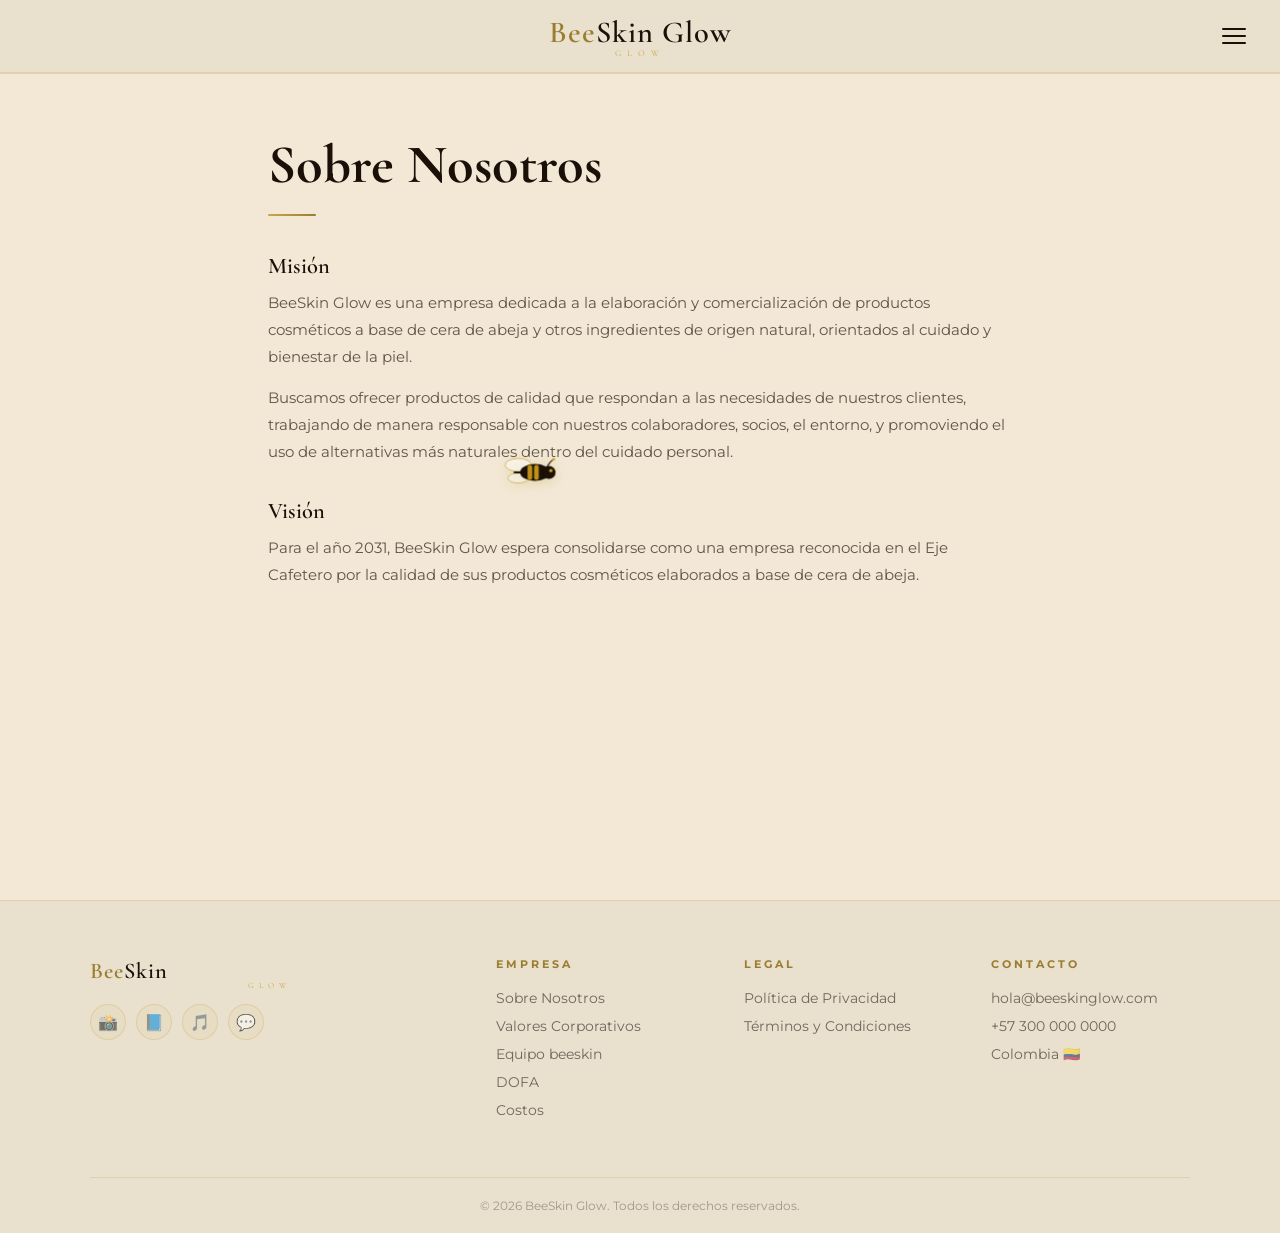
==== sobre-nosotros.html @ a92ada81 "Add files via upload" ====
<!DOCTYPE html>
<html lang="es">
<head>
  <meta charset="UTF-8"/><meta name="viewport" content="width=device-width, initial-scale=1.0"/>
  <title>Sobre Nosotros — BeeSkin Glow</title>
  <link rel="preconnect" href="https://fonts.googleapis.com"/>
  <link rel="preconnect" href="https://fonts.gstatic.com" crossorigin/>
  <link href="https://fonts.googleapis.com/css2?family=Cormorant+Garamond:ital,wght@0,400;0,600;1,400&family=Montserrat:wght@300;400;500;600;700&display=swap" rel="stylesheet"/>
  <link rel="stylesheet" href="shared.css"/>
</head>
<body>
  <div class="bee-container" id="bee" style="transform:translate(200px,200px)">
    <svg class="bee-svg" viewBox="0 0 60 40" fill="none" xmlns="http://www.w3.org/2000/svg">
      <ellipse cx="18" cy="12" rx="14" ry="7" fill="rgba(255,255,255,0.55)" stroke="#c8a84b" stroke-width="0.8"/>
      <ellipse cx="18" cy="26" rx="11" ry="5.5" fill="rgba(255,255,255,0.42)" stroke="#c8a84b" stroke-width="0.8"/>
      <ellipse cx="36" cy="20" rx="16" ry="9" fill="#1a1008"/>
      <rect x="28" y="12" width="5" height="16" rx="2.5" fill="#d4a017" opacity="0.9"/>
      <rect x="35" y="12" width="5" height="16" rx="2.5" fill="#d4a017" opacity="0.9"/>
      <circle cx="51" cy="20" r="7" fill="#1a1008"/>
      <circle cx="53" cy="18" r="1.8" fill="#d4a017"/>
      <path d="M20 20 L14 20" stroke="#1a1008" stroke-width="2" stroke-linecap="round"/>
      <path d="M49 14 Q52 8 56 6" stroke="#1a1008" stroke-width="1.2" stroke-linecap="round" fill="none"/>
      <circle cx="56" cy="6" r="1.5" fill="#d4a017"/>
    </svg>
  </div>
  <header class="site-header" id="site-header">
    <div class="header-inner">
      <div class="header-logo">
        <img src="logo.png" alt="BeeSkin Glow" onerror="this.style.display='none'; document.getElementById('logo-fb').style.display='block'"/>
        <div class="logo-fallback" id="logo-fb" style="display:none"><em>Bee</em>Skin Glow<span>GLOW</span></div>
      </div>
      <button class="hamburger" id="hamburger" aria-label="Abrir menú" aria-expanded="false"><span></span><span></span><span></span></button>
    </div>
    <nav class="mobile-nav" id="mobile-nav">
      <a href="index.html">Inicio</a>
      <a href="producto.html">Producto</a>
      <a href="sobre-nosotros.html">Sobre Nosotros</a>
      <a href="valores.html">Valores</a>
      <a href="equipo.html">Trabaja con Nosotros</a>
      <a href="dofa.html">Trabaja con Nosotros</a>
      <a href="costos.html">Trabaja con Nosotros</a>
      <a href="privacidad.html">Privacidad</a>
      <a href="terminos.html">Términos</a>
      
    </nav>
  </header>

  <div class="inner-page">
    <div class="inner-content">
      <h1 class="reveal">Sobre Nosotros</h1>
      <div class="gold-line reveal" style="transition-delay:.08s"></div>

      <h2 class="reveal" style="transition-delay:.18s">Misión</h2>
      <p class="reveal" style="transition-delay:.21s">BeeSkin Glow es una empresa dedicada a la elaboración y comercialización de productos cosméticos a base de cera de abeja y otros ingredientes de origen natural, orientados al cuidado y bienestar de la piel. </p>
      <p class="reveal" style="transition-delay: .21s;">Buscamos ofrecer productos de calidad que respondan a las necesidades de nuestros clientes, trabajando de manera responsable con nuestros colaboradores, socios, el entorno, y promoviendo el uso de alternativas más naturales dentro del cuidado personal.</p>
      <h2 class="reveal" style="transition-delay:.24s">Visión</h2>
      <p class="reveal" style="transition-delay:.27s">Para el año 2031, BeeSkin Glow espera consolidarse como una empresa reconocida en el Eje Cafetero por la calidad de sus productos cosméticos elaborados a base de cera de abeja.</p>
    </div>
  </div>

  <footer class="site-footer">
    <div class="footer-grid">
      <div class="footer-col">
        <div class="footer-brand-logo">
          <img src="logo.png" alt="BeeSkin Glow" onerror="this.style.display='none'; document.getElementById('f-fb').style.display='block'"/>
          <div class="logo-fallback" id="f-fb" style="display:none;font-size:1.4rem"><em>Bee</em>Skin<span style="font-size:.5rem;letter-spacing:5px;color:var(--gold)">GLOW</span></div>
        </div>
        <div class="footer-social">
          <a href="#" aria-label="Instagram">📸</a><a href="#" aria-label="Facebook">📘</a>
          <a href="#" aria-label="TikTok">🎵</a><a href="#" aria-label="WhatsApp">💬</a>
        </div>
      </div>
      <div class="footer-col"><h4>Empresa</h4><a href="sobre-nosotros.html">Sobre Nosotros</a><a href="valores.html">Valores Corporativos</a><a href="equipo.html">Equipo beeskin</a><a href="dofa.html">DOFA</a><a href="costos.html">Costos</a></div>
      <div class="footer-col"><h4>Legal</h4><a href="privacidad.html">Política de Privacidad</a><a href="terminos.html">Términos y Condiciones</a></div>
      <div class="footer-col"><h4>Contacto</h4><a href="mailto:hola@beeskinglow.com">hola@beeskinglow.com</a><a href="tel:+573000000000">+57 300 000 0000</a><span>Colombia 🇨🇴</span></div>
    </div>
    <div class="footer-bottom">© 2026 BeeSkin Glow. Todos los derechos reservados.</div>
  </footer>
  <script src="shared.js"></script>
</body>
</html>
---- shared.css ----
/* ============================================================
   BeeSkin Glow — Shared Styles
   Palette from logo:
     Cream bg:   #F2E8D5
     Header:     #EAE0CE
     Gold:       #C8A84B
     Gold dark:  #9A7D30
     Amber:      #8B5E1A
     Charcoal:   #1A1008
     White warm: #FDFAF4
   ============================================================ */

:root {
  --cream:        #F2E8D5;
  --cream-header: #EAE0CE;
  --cream-soft:   #FDFAF4;
  --gold:         #C8A84B;
  --gold-light:   #D9B96A;
  --gold-dark:    #9A7D30;
  --amber:        #8B5E1A;
  --charcoal:     #1A1008;
  --glass-border: rgba(200,168,75,0.28);
  --shadow-sm:    0 2px 12px rgba(26,16,8,0.08);
  --shadow-md:    0 6px 28px rgba(26,16,8,0.13);
  --shadow-gold:  0 8px 32px rgba(200,168,75,0.22);
  --radius:       14px;
  --radius-sm:    8px;
  --radius-lg:    22px;
  --font-display: 'Cormorant Garamond', Georgia, serif;
  --font-body:    'Montserrat', sans-serif;
  --ease:         cubic-bezier(0.4, 0, 0.2, 1);
  --transition:   0.3s var(--ease);
}

*, *::before, *::after { box-sizing: border-box; margin: 0; padding: 0; }
html { scroll-behavior: smooth; }

body {
  font-family: var(--font-body);
  background: var(--cream);
  color: var(--charcoal);
  overflow-x: hidden;
  -webkit-font-smoothing: antialiased;
}

img { max-width: 100%; display: block; }
a   { text-decoration: none; color: inherit; }
button { font-family: var(--font-body); cursor: pointer; }
.hidden { display: none !important; }

/* ---- FLYING BEE ---- */
.bee-container {
  position: fixed;
  width: 56px; height: 38px;
  pointer-events: none;
  z-index: 9999;
  will-change: transform;
  filter: drop-shadow(0 2px 6px rgba(200,168,75,0.35));
}
.bee-svg { width: 100%; height: 100%; animation: wingFlap 0.16s ease-in-out infinite alternate; }
@keyframes wingFlap {
  from { transform: scaleY(1); }
  to   { transform: scaleY(0.82) skewX(-2deg); }
}

/* ---- HEADER ---- */
.site-header {
  position: fixed;
  top: 0; left: 0; right: 0;
  z-index: 1000;
  background: var(--cream-header);
  border-bottom: 1px solid var(--glass-border);
  transition: box-shadow var(--transition);
}
.site-header.scrolled { box-shadow: var(--shadow-sm); }

.header-inner {
  max-width: 1300px;
  margin: 0 auto;
  padding: 0 28px;
  height: 72px;
  display: flex;
  align-items: center;
  justify-content: center;
  position: relative;
}

/* Logo — centered */
.header-logo {
  display: flex;
  align-items: center;
  justify-content: center;
  height: 100%;
}
.header-logo img {
  height: 54px;
  width: auto;
  object-fit: contain;
  display: block;
}
/* Fallback text logo if image missing */
.logo-fallback {
  font-family: var(--font-display);
  font-size: 1.9rem;
  font-weight: 600;
  color: var(--charcoal);
  letter-spacing: 1px;
}
.logo-fallback em { color: var(--gold-dark); font-style: normal; }
.logo-fallback span {
  display: block;
  font-size: 0.55rem;
  letter-spacing: 6px;
  color: var(--gold);
  font-weight: 400;
  text-transform: uppercase;
  margin-top: -3px;
  text-align: center;
}

/* Hamburger — absolute right */
.hamburger {
  position: absolute;
  right: 28px; top: 50%;
  transform: translateY(-50%);
  display: flex;
  flex-direction: column;
  gap: 5px;
  background: none;
  border: none;
  padding: 6px;
  cursor: pointer;
  z-index: 10;
}
.hamburger span {
  display: block;
  width: 24px; height: 2px;
  background: var(--charcoal);
  border-radius: 2px;
  transition: var(--transition);
}
.hamburger.open span:nth-child(1) { transform: translateY(7px) rotate(45deg); }
.hamburger.open span:nth-child(2) { opacity: 0; transform: scaleX(0); }
.hamburger.open span:nth-child(3) { transform: translateY(-7px) rotate(-45deg); }

/* Mobile nav drawer */
.mobile-nav {
  background: var(--cream-header);
  border-top: 1px solid var(--glass-border);
  overflow: hidden;
  max-height: 0;
  transition: max-height 0.4s var(--ease);
}
.mobile-nav.open { max-height: 360px; }
.mobile-nav a {
  display: block;
  padding: 14px 28px;
  font-size: 13px;
  font-weight: 500;
  letter-spacing: 1.5px;
  text-transform: uppercase;
  color: var(--charcoal);
  border-bottom: 1px solid rgba(200,168,75,0.1);
  transition: color var(--transition), background var(--transition);
}
.mobile-nav a:hover { color: var(--gold-dark); background: rgba(200,168,75,0.07); }
.mobile-nav a:last-child { border-bottom: none; }

/* ---- FOOTER ---- */
.site-footer {
  background: var(--cream-header);
  border-top: 1px solid var(--glass-border);
  padding: 56px 28px 0;
}
.footer-grid {
  max-width: 1100px;
  margin: 0 auto;
  display: grid;
  grid-template-columns: 1.8fr 1fr 1fr 1fr;
  gap: 48px;
  padding-bottom: 48px;
  border-bottom: 1px solid var(--glass-border);
}
.footer-brand-logo {
  margin-bottom: 14px;
}
.footer-brand-logo img {
  height: 48px;
  object-fit: contain;
}
.footer-brand-logo .logo-fallback { font-size: 1.5rem; }

.footer-col h4 {
  font-size: 11px;
  letter-spacing: 3px;
  text-transform: uppercase;
  font-weight: 700;
  color: var(--gold-dark);
  margin-bottom: 18px;
}
.footer-col a, .footer-col span {
  display: block;
  font-size: 14px;
  color: rgba(26,16,8,0.58);
  margin-bottom: 10px;
  transition: color var(--transition);
  cursor: pointer;
}
.footer-col a:hover { color: var(--gold-dark); }
.footer-social {
  display: flex;
  gap: 10px;
  margin-top: 4px;
}
.footer-social a {
  width: 36px; height: 36px;
  border-radius: 50%;
  border: 1px solid var(--glass-border);
  display: flex; align-items: center; justify-content: center;
  font-size: 16px;
  transition: var(--transition);
  background: rgba(200,168,75,0.07);
  margin-bottom: 0;
}
.footer-social a:hover { background: var(--gold); border-color: var(--gold); transform: translateY(-2px); }

.footer-bottom {
  max-width: 1100px;
  margin: 0 auto;
  padding: 20px 0;
  text-align: center;
  font-size: 12px;
  color: rgba(26,16,8,0.35);
}

/* ---- INNER PAGE LAYOUT ---- */
.inner-page {
  padding-top: 72px;
  min-height: 100vh;
}
.inner-content {
  max-width: 800px;
  margin: 0 auto;
  padding: 64px 28px 80px;
}
.inner-content h1 {
  font-family: var(--font-display);
  font-size: clamp(2.2rem, 5vw, 3.4rem);
  color: var(--charcoal);
  margin-bottom: 6px;
  line-height: 1.1;
}
.gold-line {
  width: 48px; height: 2px;
  background: linear-gradient(90deg, var(--gold), var(--gold-dark));
  border-radius: 2px;
  margin: 18px 0 36px;
}
.inner-content h2 {
  font-family: var(--font-display);
  font-size: 1.4rem;
  color: var(--charcoal);
  margin: 32px 0 10px;
  font-weight: 600;
}
.inner-content p {
  font-size: 15px;
  line-height: 1.8;
  color: rgba(26,16,8,0.68);
  margin-bottom: 14px;
}
.inner-content ul {
  margin: 8px 0 16px 20px;
}
.inner-content li {
  font-size: 15px;
  line-height: 1.8;
  color: rgba(26,16,8,0.68);
  margin-bottom: 6px;
}

/* ---- SCROLL REVEAL ---- */
.reveal {
  opacity: 0;
  transform: translateY(24px);
  transition: opacity 0.65s var(--ease), transform 0.65s var(--ease);
}
.reveal.visible {
  opacity: 1;
  transform: translateY(0);
}

/* ============================================================
   RESPONSIVE
   ============================================================ */
@media (max-width: 860px) {
  .footer-grid { grid-template-columns: 1fr 1fr; gap: 32px; }
}
@media (max-width: 520px) {
  .footer-grid { grid-template-columns: 1fr; gap: 28px; }
  .header-inner { padding: 0 16px; }
  .hamburger { right: 16px; }
}


.org-real-img{
  
  transition: transform 0.5s ease-out; /* velocidad anim */
}

.org-real-img:hover {
 
  transform: scale(1.1,1.1);
}

.comprobante-glow{
  width: 380px;
  display: block; 
  margin-left: auto;
  margin-right: auto;
  transition: transform 0.5s ease-out; /* velocidad anim */
}

.comprobante-glow:hover {
 
  transform: scale(1.1,1.1);
}

.finance-table .total1-row td {
    font-size: 1.2rem; 
    font-weight: bold; 
}
.product-price {
    font-family: var(--font-display); 
    font-size: clamp(1.8rem, 4vw, 2.5rem); /* Se adapta al tamaño de la pantalla */
    color: var(--gold-dark); 
    font-weight: bold;
    margin-bottom: 20px;
    display: inline-block; /* ⚠️ Muy importante para que el salto funcione */
    
    /* Conexión con la animación */
    animation: saltoElegante 3s ease-in-out infinite; 
}

/* instrucción del movimiento  */
@keyframes saltoElegante {
    0%, 100% {
        transform: translateY(0); /* Posición original */
    }
    50% {
        transform: translateY(-8px); 
    }
}
.producto-gif {
    max-width: 100%; 
    height: auto;    
    border-radius: 12px; 
    display: block;
    margin: 20px auto; 
}
/* Contenedor relativo para posicionar el texto */
.hero-3 {
    position: relative;
}

.company-name {
    position: absolute;
    top: 5%;    /* Ajusta este % para subir o bajar */
    left: 5%;   /* Ajusta este % para mover a la derecha o izquierda */
    font-size: 2.5rem;
    font-weight: bold;
    font-family: 'Playfair Display', serif; /* O la fuente que uses */
    z-index: 10;
    
    /* Efecto de Brillo */
    background: linear-gradient(120deg, #8b5e3c 30%, #ffffff 50%, #8b5e3c 70%);
    background-size: 200% auto;
    -webkit-background-clip: text;
    -webkit-text-fill-color: transparent;
    transition: all 0.3s ease;
}

/* Animación que activaremos con JS */
.animate-shine {
    animation: shine-effect 3s linear infinite;
}

@keyframes shine-effect {
    0% { background-position: -200% center; }
    100% { background-position: 200% center; }
}
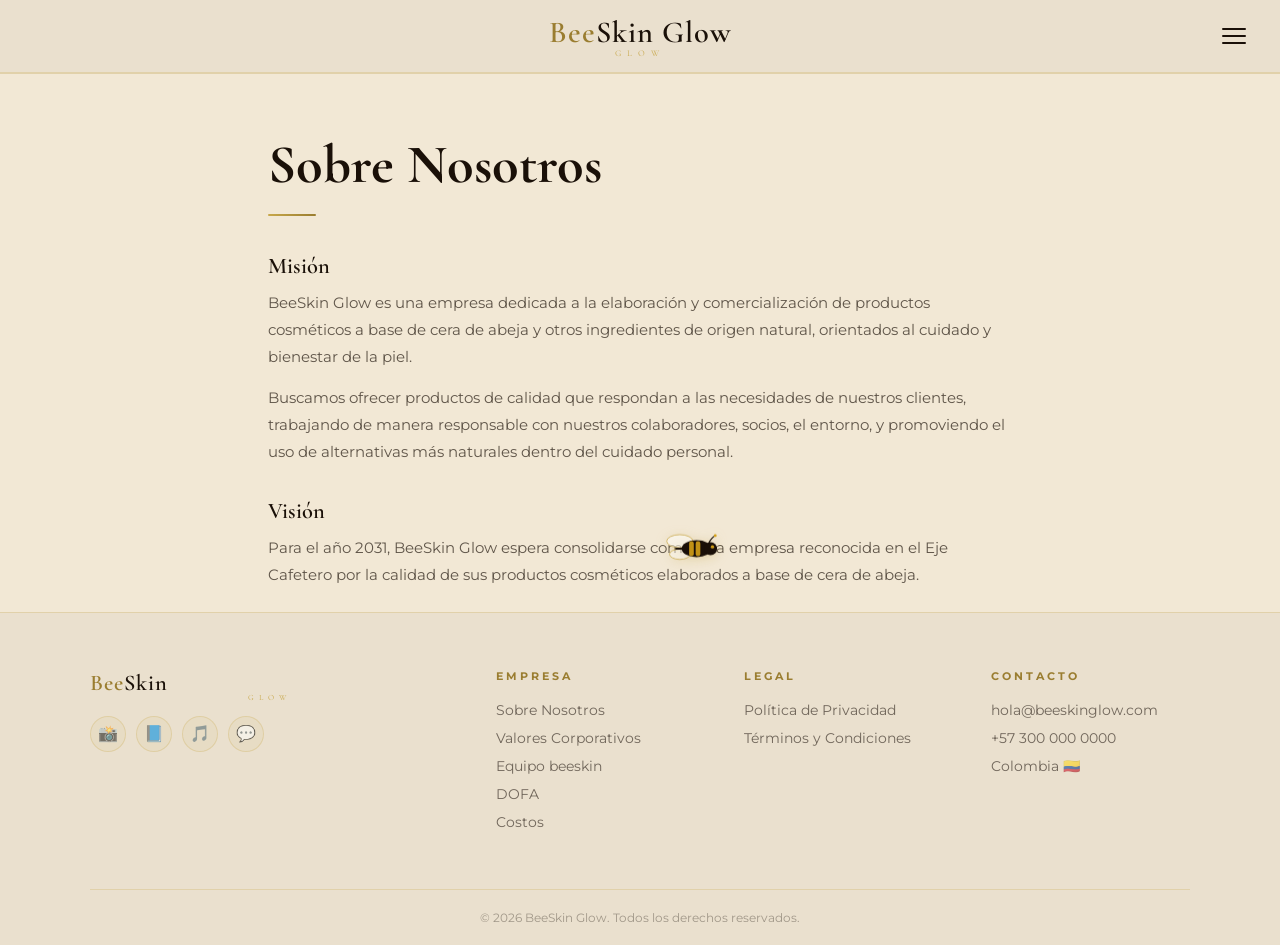
==== commit b412f02b: "Implement hero section styles in sobre-nosotros.html Added styles for hero section and responsive de" ====
--- a/sobre-nosotros.html
+++ b/sobre-nosotros.html
@@ -7,7 +7,66 @@
   <link rel="preconnect" href="https://fonts.gstatic.com" crossorigin/>
   <link href="https://fonts.googleapis.com/css2?family=Cormorant+Garamond:ital,wght@0,400;0,600;1,400&family=Montserrat:wght@300;400;500;600;700&display=swap" rel="stylesheet"/>
   <link rel="stylesheet" href="shared.css"/>
+  <style>
+.hero-3 {
+      position: relative;
+      width: 100%;
+      height: auto; /* La caja ahora se adapta a la imagen, no al revés */
+      background: var(--cream);
+      overflow: hidden;
+      display: flex;
+    }
+
+    .hero-3 img.hero-img {
+      position: relative; 
+      width: 100%;
+      height: auto; /* Muestra la imagen completa de pies a cabeza */
+      object-fit: contain; /* Garantiza que no se mutile nada */
+      display: block;
+    }
+
+    /* Placeholder shown when image missing */
+    .hero-placeholder {
+      position: absolute;
+      inset: 0;
+      display: flex;
+      align-items: center;
+      justify-content: center;
+      background: linear-gradient(160deg, #f2e8d5 0%, #e8d4a8 50%, #d4b878 100%);
+    }
+    .hero-placeholder-inner {
+      text-align: center;
+      opacity: 0.45;
+    }
+    .hero-placeholder-inner .ph-bee { font-size: 80px; display: block; }
+    .hero-placeholder-inner p {
+      font-family: var(--font-display);
+      font-size: 1.1rem;
+      color: var(--amber);
+      letter-spacing: 3px;
+      text-transform: uppercase;
+      margin-top: 12px;
+    }
+    /* ---- RESPONSIVE ---- */
+      @media (max-width: 768px) {
+
+      .hero-3 {
+        height: auto;
+        min-height: 0;
+       
+      }           
+      
+      .hero-3 img.hero-img {
+        position: relative; 
+        height: auto;
+        object-fit: contain; 
+      }
+      
+      .hero-placeholder { position: relative; min-height: 200px; }
+    }
+  </style>
 </head>
+
 <body>
   <div class="bee-container" id="bee" style="transform:translate(200px,200px)">
     <svg class="bee-svg" viewBox="0 0 60 40" fill="none" xmlns="http://www.w3.org/2000/svg">
@@ -36,9 +95,9 @@
       <a href="producto.html">Producto</a>
       <a href="sobre-nosotros.html">Sobre Nosotros</a>
       <a href="valores.html">Valores</a>
-      <a href="equipo.html">Trabaja con Nosotros</a>
-      <a href="dofa.html">Trabaja con Nosotros</a>
-      <a href="costos.html">Trabaja con Nosotros</a>
+      <a href="equipo.html">Equipo</a>
+      <a href="dofa.html">DOFA</a>
+      <a href="costos.html">Costos</a>
       <a href="privacidad.html">Privacidad</a>
       <a href="terminos.html">Términos</a>
       
@@ -57,7 +116,23 @@
       <p class="reveal" style="transition-delay:.27s">Para el año 2031, BeeSkin Glow espera consolidarse como una empresa reconocida en el Eje Cafetero por la calidad de sus productos cosméticos elaborados a base de cera de abeja.</p>
     </div>
   </div>
+<section class="hero-3" aria-label="Portada principal">
+    <img 
+      class="hero-img"
+      src="portada3.png"
+      alt="BeeSkin Glow"
+      onerror="this.style.display='none'; document.getElementById('hero1-ph').style.display='flex'"
+    />
+    
+    <div id="brand-shimmer" class="company-name">Nuestra empresa</div>
 
+    <div class="hero-placeholder" id="hero1-ph" style="display:none">
+        <div class="hero-placeholder-inner">
+            <span class="ph-bee">🐝</span>
+            <p>portada3.png</p>
+        </div>
+    </div>
+  </section>
   <footer class="site-footer">
     <div class="footer-grid">
       <div class="footer-col">
--- a/shared.css
+++ b/shared.css
@@ -236,12 +236,12 @@
 /* ---- INNER PAGE LAYOUT ---- */
 .inner-page {
   padding-top: 72px;
-  min-height: 100vh;
+  min-height: auto; /* Cambiamos 100vh por auto */
 }
 .inner-content {
   max-width: 800px;
   margin: 0 auto;
-  padding: 64px 28px 80px;
+  padding: 64px 28px 10px; /* Redujimos 80px a 10px para pegar el texto a la imagen */
 }
 .inner-content h1 {
   font-family: var(--font-display);
@@ -358,26 +358,82 @@
     display: block;
     margin: 20px auto; 
 }
-/* Contenedor relativo para posicionar el texto */
+/* =========================================
+   HERO 3: DISEÑO INMERSIVO (Integrado y sin bordes)
+   ========================================= */
+
 .hero-3 {
+    width: 100%;
+    padding: 0; /* Cero espacios alrededor de la imagen */
+    background: var(--cream);
+    display: flex;
+    justify-content: center;
+    align-items: center;
+}
+
+.hero-3-wrapper {
     position: relative;
+    width: 100%;
+    max-width: 100%; /* Deja que la imagen fluya de lado a lado */
+    background: transparent;
+    box-shadow: none; /* Sin sombras, es parte de la página */
+    border-radius: 0; /* Sin bordes redondeados */
+}
+
+.hero-3 img.hero-img {
+    width: 100%;
+    height: auto; 
+    display: block;
+    border-radius: 0; /* Sin bordes redondeados */
 }
 
 .company-name {
     position: absolute;
-    top: 5%;    /* Ajusta este % para subir o bajar */
-    left: 5%;   /* Ajusta este % para mover a la derecha o izquierda */
-    font-size: 2.5rem;
-    font-weight: bold;
-    font-family: 'Playfair Display', serif; /* O la fuente que uses */
+    top: 5%;    /* Un poco más arriba ya que no hay bordes */
+    left: 4%;   
+    font-size: clamp(2rem, 4vw, 4rem); /* Crece mejor en pantallas grandes */
+    font-weight: 700;
+    font-family: var(--font-display);
     z-index: 10;
     
-    /* Efecto de Brillo */
-    background: linear-gradient(120deg, #8b5e3c 30%, #ffffff 50%, #8b5e3c 70%);
+    color: #8b5e3c;
+    background: linear-gradient(120deg, #8b5e3c 25%, #ffffff 50%, #8b5e3c 75%);
     background-size: 200% auto;
     -webkit-background-clip: text;
     -webkit-text-fill-color: transparent;
-    transition: all 0.3s ease;
+    filter: drop-shadow(1px 1px 2px rgba(0,0,0,0.15));
+    animation: shine-effect 3.5s linear infinite;
+}
+
+@keyframes shine-effect {
+    0% { background-position: -200% center; }
+    100% { background-position: 200% center; }
+}
+
+/* ---- VISTA MÓVIL ---- */
+@media (max-width: 768px) {
+    .hero-3 {
+        padding: 0 0 40px 0; /* Solo dejamos espacio abajo de la imagen */
+    }
+    
+    .hero-3-wrapper {
+        display: flex;
+        flex-direction: column; 
+    }
+    
+    .hero-3 img.hero-img {
+        order: 2; 
+    }
+    
+    .company-name {
+        position: relative; 
+        top: auto; left: auto;
+        order: 1; 
+        text-align: center;
+        font-size: 2.2rem;
+        margin-top: 10px;
+        margin-bottom: 20px; 
+    }
 }
 
 /* Animación que activaremos con JS */
@@ -388,4 +444,4 @@
 @keyframes shine-effect {
     0% { background-position: -200% center; }
     100% { background-position: 200% center; }
-}+}
